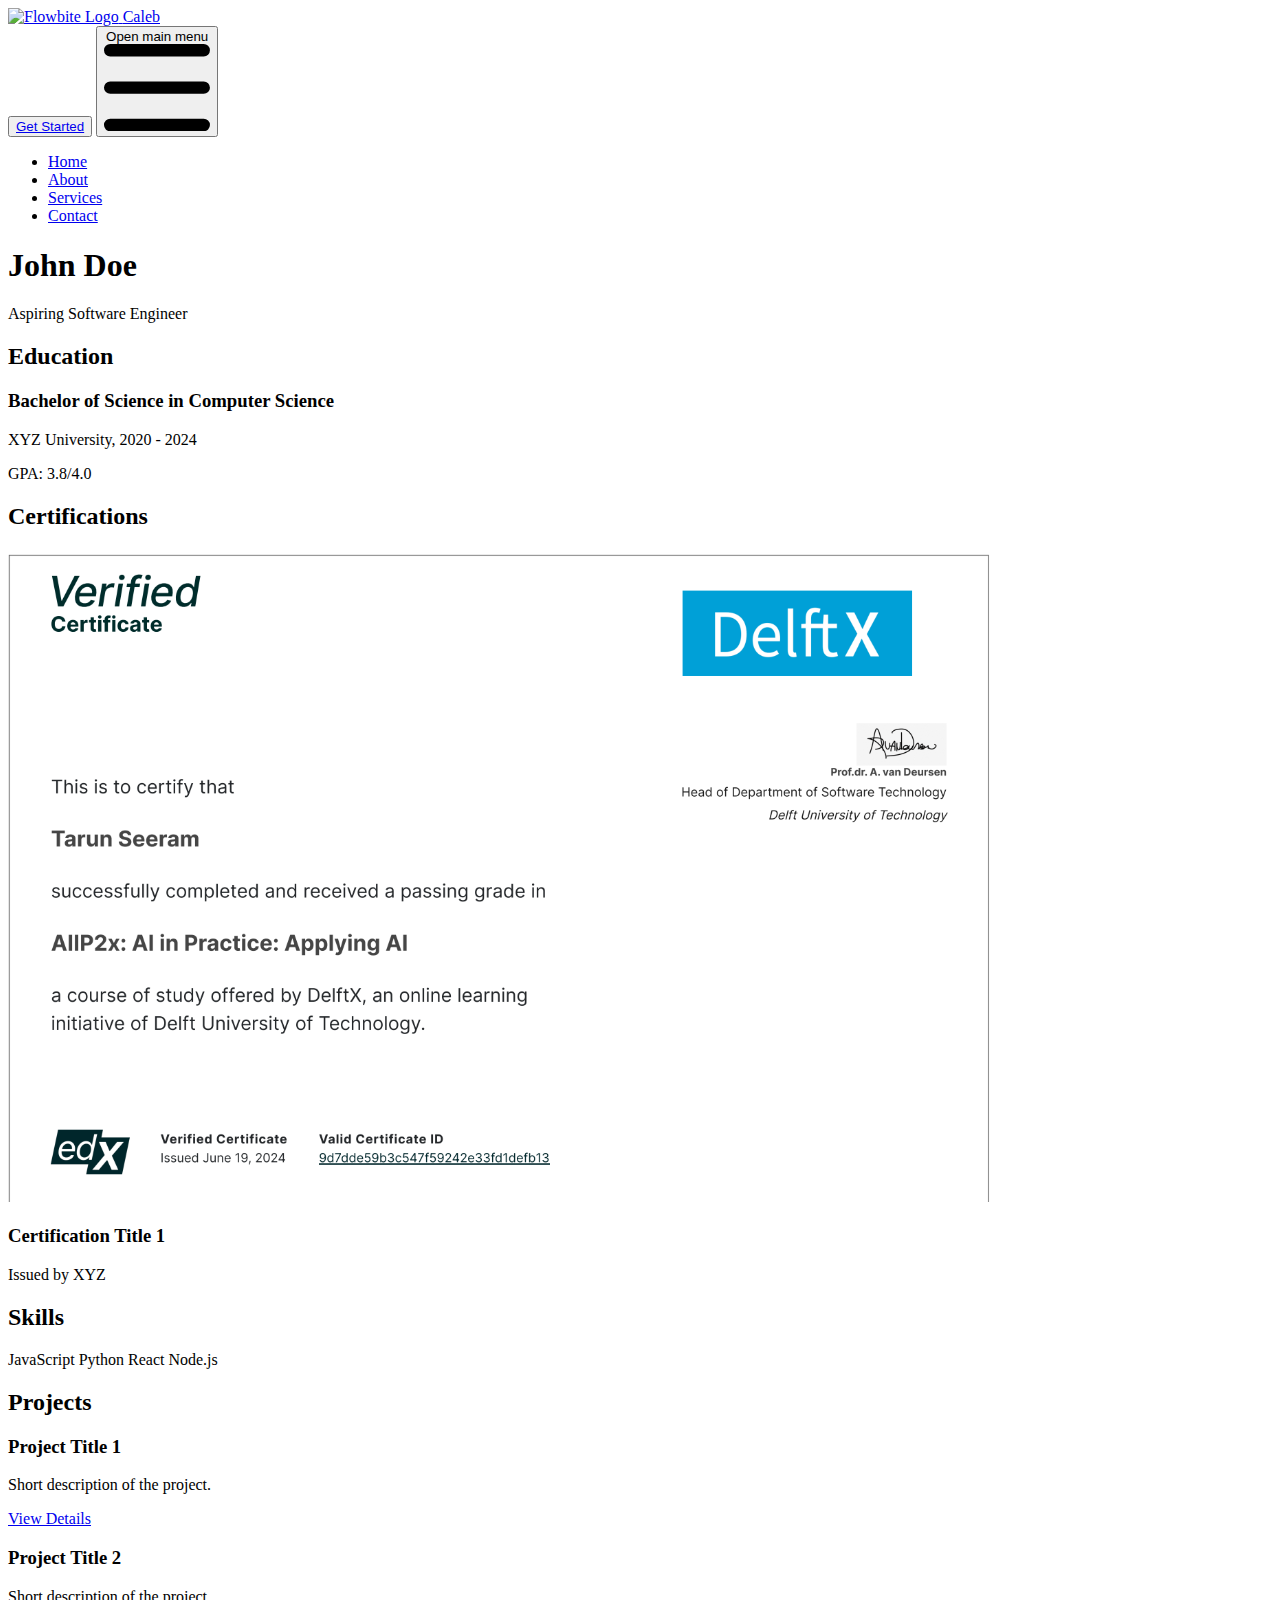
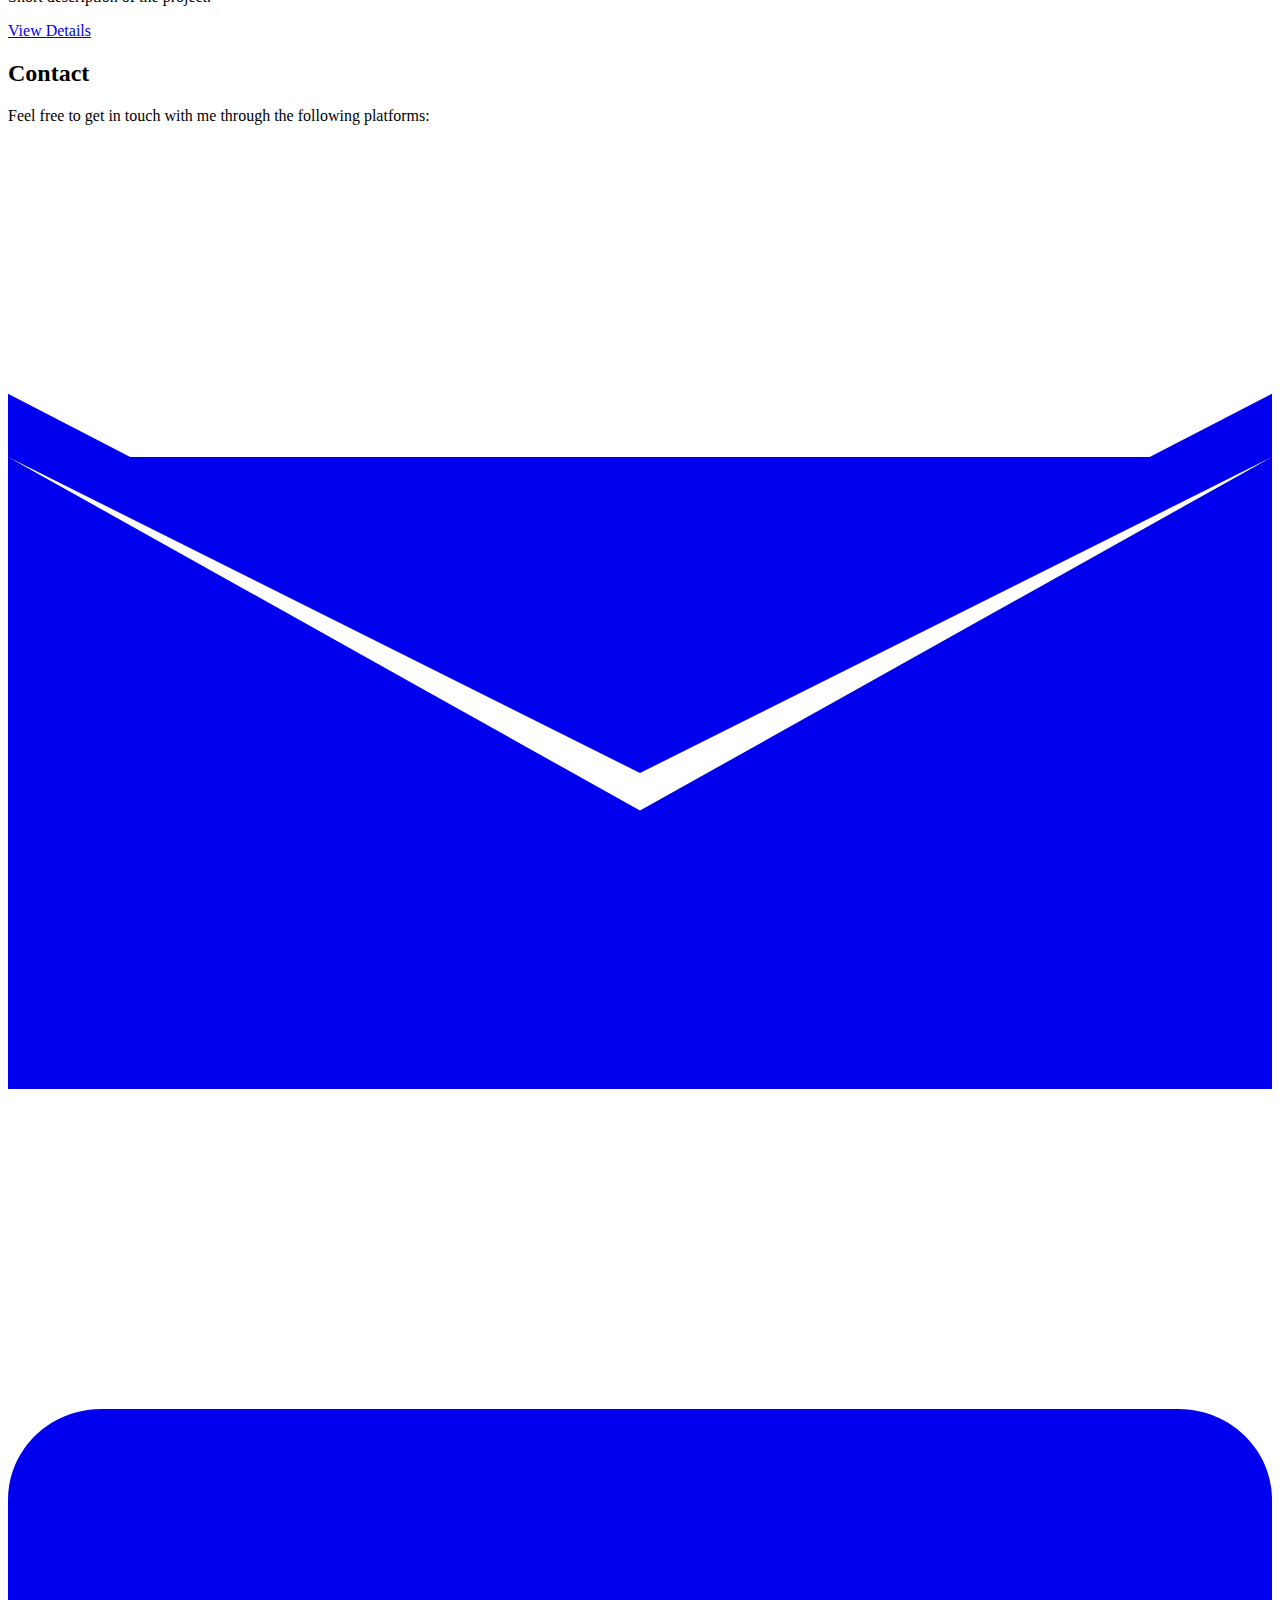
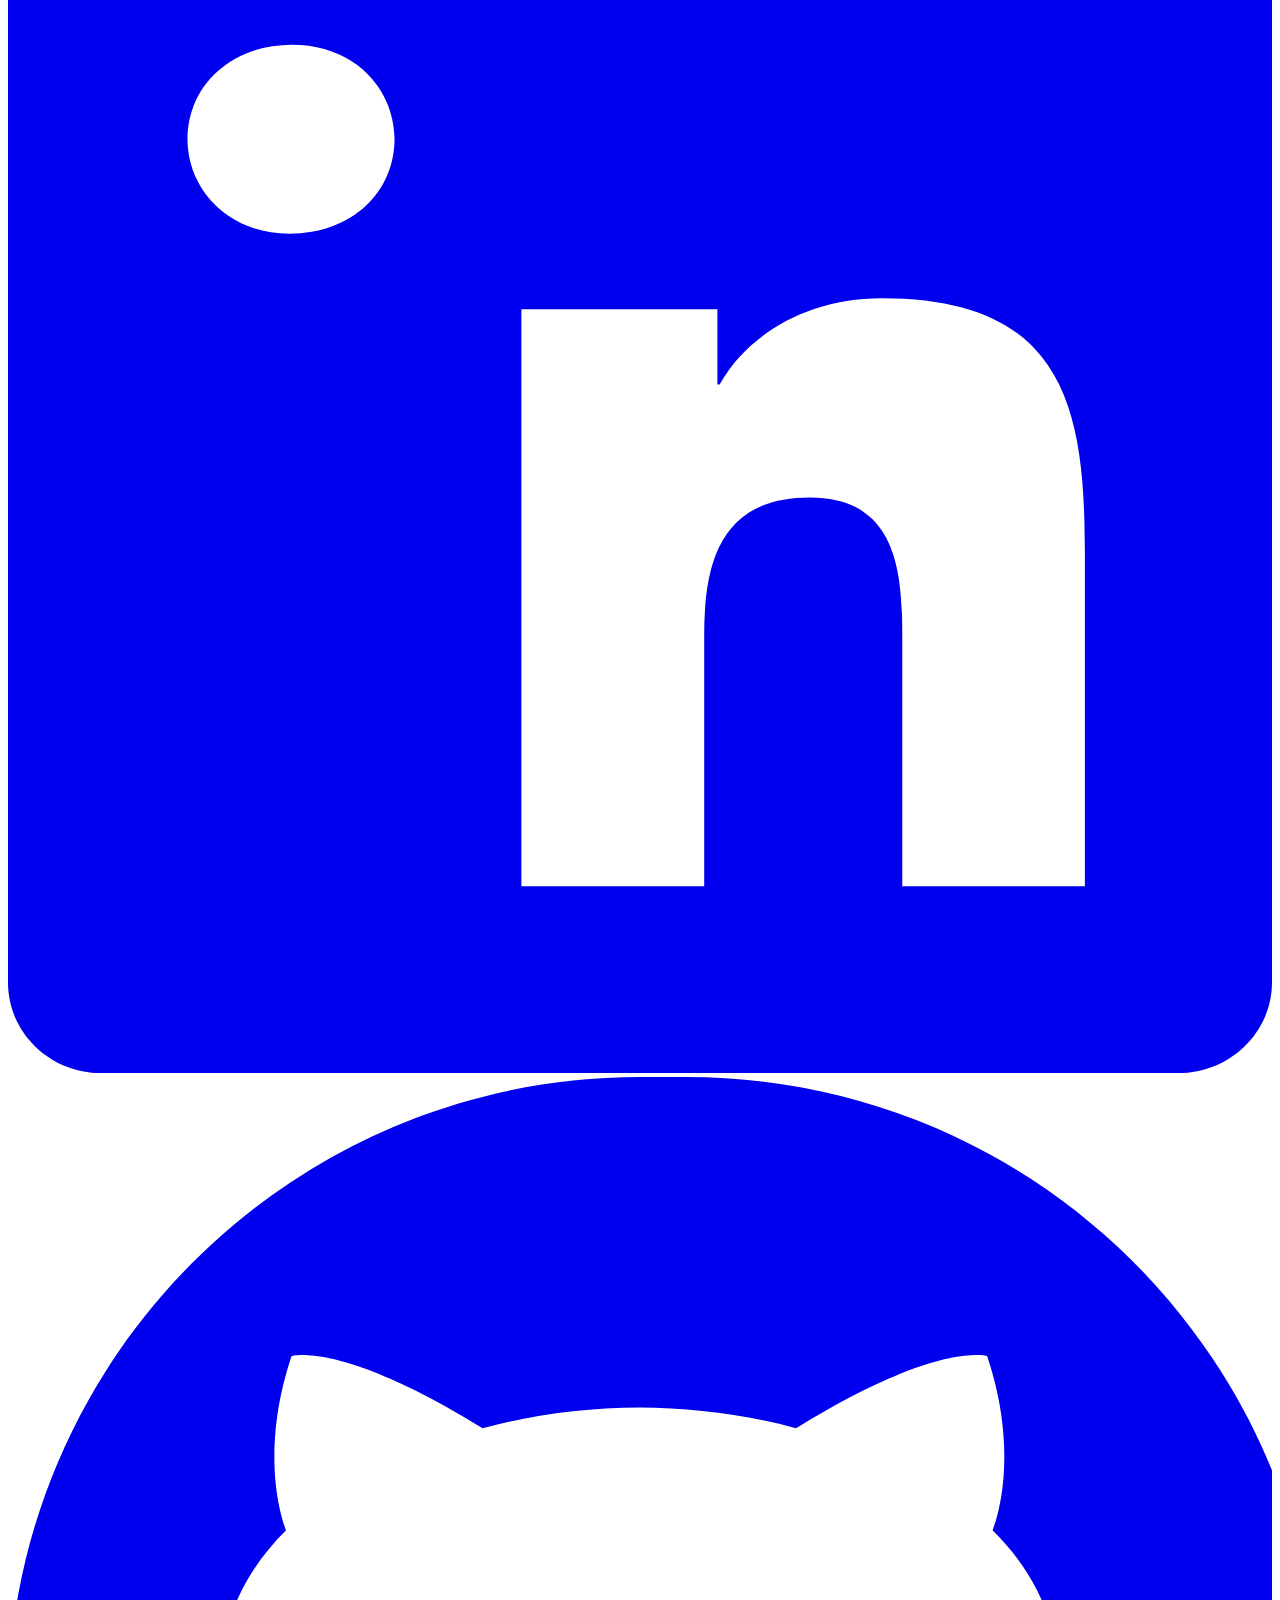
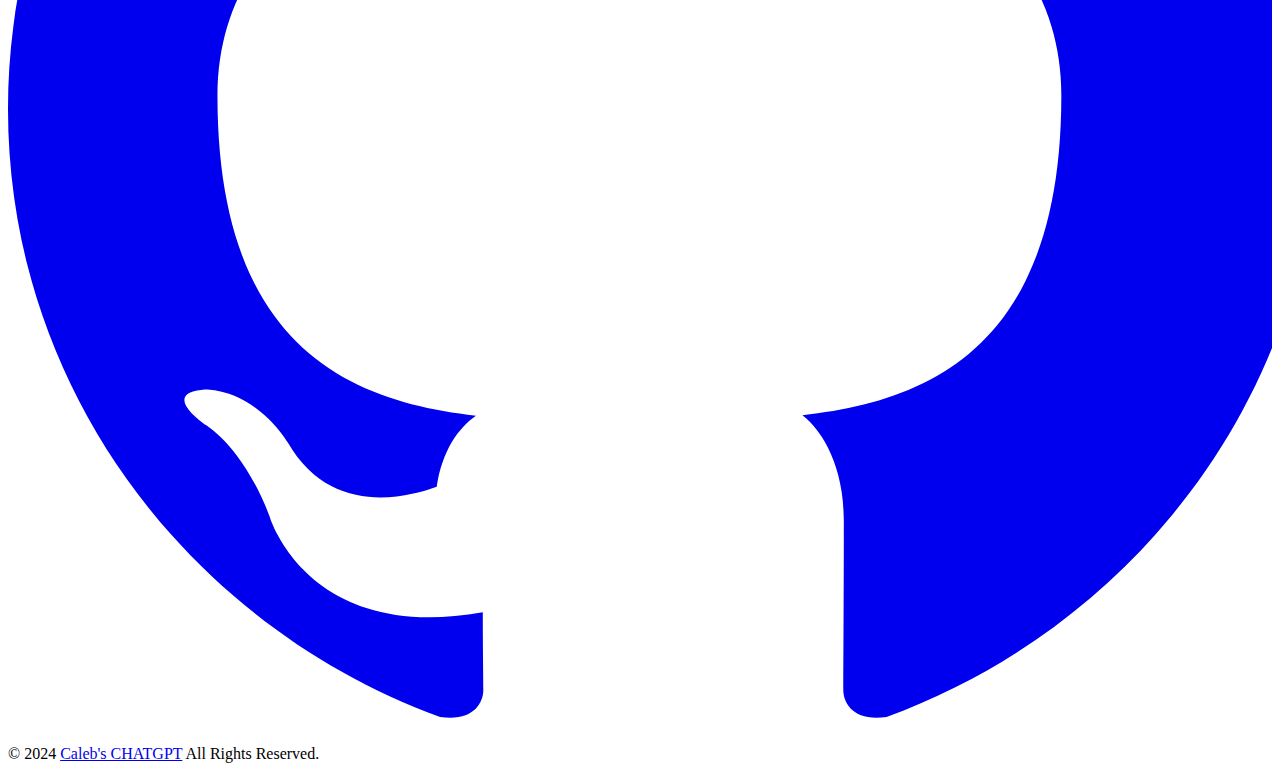
==== index.html @ e52ab4ae "first commit" ====
<!DOCTYPE html>
<html lang="en">
<head>
    <meta charset="UTF-8">
    <meta name="viewport" content="width=device-width, initial-scale=1.0">
    <title>Caleb's CHATGPT</title>
    <link rel="shortcut icon" href="/static/img/pakshi.jpg">
    <link href="https://cdn.jsdelivr.net/npm/flowbite@2.4.1/dist/flowbite.min.css" rel="stylesheet" />
</head>
<body class="flex flex-col min-h-screen bg-gray-100 dark:bg-gray-900">

    <!-- Navbar -->
    <nav class="bg-white dark:bg-gray-900 fixed w-full z-20 top-0 left-0 border-b border-gray-200 dark:border-gray-600">
        <div class="max-w-screen-xl flex flex-wrap items-center justify-between mx-auto p-4">
            <a href="https://flowbite.com/" class="flex items-center space-x-3 rtl:space-x-reverse">
                <img src="./static/img/botAvatar-removebg-preview.png" class="h-8" alt="Flowbite Logo">
                <span class="self-center text-2xl font-semibold whitespace-nowrap dark:text-white">Caleb</span>
            </a>
            <div class="flex md:order-2 space-x-3 md:space-x-0 rtl:space-x-reverse">
                <button type="button" class="text-white bg-blue-700 hover:bg-blue-800 focus:ring-4 focus:outline-none focus:ring-blue-300 font-medium rounded-lg text-sm px-4 py-2 text-center dark:bg-blue-600 dark:hover:bg-blue-700 dark:focus:ring-blue-800"><a href="./gallery.html">Get Started</a></button>
                <button data-collapse-toggle="navbar-sticky" type="button" class="inline-flex items-center p-2 w-10 h-10 justify-center text-sm text-gray-500 rounded-lg md:hidden hover:bg-gray-100 focus:outline-none focus:ring-2 focus:ring-gray-200 dark:text-gray-400 dark:hover:bg-gray-700 dark:focus:ring-gray-600" aria-controls="navbar-sticky" aria-expanded="false">
                    <span class="sr-only">Open main menu</span>
                    <svg class="w-5 h-5" aria-hidden="true" xmlns="http://www.w3.org/2000/svg" fill="none" viewBox="0 0 17 14">
                        <path stroke="currentColor" stroke-linecap="round" stroke-linejoin="round" stroke-width="2" d="M1 1h15M1 7h15M1 13h15"/>
                    </svg>
                </button>
            </div>
            <div class="items-center justify-between hidden w-full md:flex md:w-auto md:order-1" id="navbar-sticky">
                <ul class="flex flex-col p-4 md:p-0 mt-4 font-medium border border-gray-100 rounded-lg bg-gray-50 md:space-x-8 rtl:space-x-reverse md:flex-row md:mt-0 md:border-0 md:bg-white dark:bg-gray-800 md:dark:bg-gray-900 dark:border-gray-700">
                    <li>
                        <a href="./home.html" class="block py-2 px-3 text-white bg-blue-700 rounded md:bg-transparent md:text-blue-700 md:p-0 md:dark:text-blue-500" aria-current="page">Home</a>
                    </li>
                    <li>
                        <a href="#" class="block py-2 px-3 text-gray-900 rounded hover:bg-gray-100 md:hover:bg-transparent md:hover:text-blue-700 md:p-0 md:dark:hover:text-blue-500 dark:text-white dark:hover:bg-gray-700 dark:hover:text-white md:dark:hover:bg-transparent dark:border-gray-700">About</a>
                    </li>
                    <li>
                        <a href="./services.html" class="block py-2 px-3 text-gray-900 rounded hover:bg-gray-100 md:hover:bg-transparent md:hover:text-blue-700 md:p-0 md:dark:hover:text-blue-500 dark:text-white dark:hover:bg-gray-700 dark:hover:text-white md:dark:hover:bg-transparent dark:border-gray-700">Services</a>
                    </li>
                    <li>
                        <a href="./contact.html" class="block py-2 px-3 text-gray-900 rounded hover:bg-gray-100 md:hover:bg-transparent md:hover:text-blue-700 md:p-0 md:dark:hover:text-blue-500 dark:text-white dark:hover:bg-gray-700 dark:hover:text-white md:dark:hover:bg-transparent dark:border-gray-700">Contact</a>
                    </li>
                </ul>
            </div>
        </div>
    </nav>

    <!-- Main section -->
    <main class="pt-20 pb-16">
        <!-- Hero Section -->
        <section class="bg-white dark:bg-gray-800">
            <div class="max-w-screen-xl mx-auto p-8 text-center">
                <h1 class="text-4xl font-extrabold text-gray-900 dark:text-white">John Doe</h1>
                <p class="mt-4 text-lg text-gray-600 dark:text-gray-300">Aspiring Software Engineer</p>
            </div>
        </section>
    
        <!-- Education Section -->
        <section class="bg-gray-100 dark:bg-gray-900 py-12">
            <div class="max-w-screen-xl mx-auto px-8">
                <h2 class="text-3xl font-bold text-gray-900 dark:text-white mb-8">Education</h2>
                <div class="space-y-8">
                    <div class="flex flex-col md:flex-row justify-between">
                        <div>
                            <h3 class="text-xl font-semibold text-gray-800 dark:text-gray-200">Bachelor of Science in Computer Science</h3>
                            <p class="text-gray-600 dark:text-gray-400">XYZ University, 2020 - 2024</p>
                        </div>
                        <div class="mt-4 md:mt-0">
                            <p class="text-gray-600 dark:text-gray-400">GPA: 3.8/4.0</p>
                        </div>
                    </div>
                    <!-- Add more education entries as needed -->
                </div>
            </div>
        </section>
    
        <!-- Certifications Section -->
        <section class="bg-white dark:bg-gray-800 py-12">
            <div class="max-w-screen-xl mx-auto px-8">
                <h2 class="text-3xl font-bold text-gray-900 dark:text-white mb-8">Certifications</h2>
                <div class="grid grid-cols-1 md:grid-cols-2 lg:grid-cols-3 gap-8">
                    <div class="bg-gray-100 dark:bg-gray-700 p-6 rounded-lg">
                        <img src="./static/img/hello.png" alt="Certification 1" class="w-full h-48 object-cover rounded-t-lg">
                        <h3 class="mt-4 text-xl font-semibold text-gray-800 dark:text-gray-200">Certification Title 1</h3>
                        <p class="mt-2 text-gray-600 dark:text-gray-400">Issued by XYZ</p>
                    </div>
                    
        </section>
    
        <!-- Skills Section -->
        <section class="bg-gray-100 dark:bg-gray-900 py-12">
            <div class="max-w-screen-xl mx-auto px-8">
                <h2 class="text-3xl font-bold text-gray-900 dark:text-white mb-8">Skills</h2>
                <div class="flex flex-wrap gap-4">
                    <span class="bg-blue-100 text-blue-800 text-sm font-medium px-4 py-2 rounded dark:bg-blue-900 dark:text-blue-300">JavaScript</span>
                    <span class="bg-blue-100 text-blue-800 text-sm font-medium px-4 py-2 rounded dark:bg-blue-900 dark:text-blue-300">Python</span>
                    <span class="bg-blue-100 text-blue-800 text-sm font-medium px-4 py-2 rounded dark:bg-blue-900 dark:text-blue-300">React</span>
                    <span class="bg-blue-100 text-blue-800 text-sm font-medium px-4 py-2 rounded dark:bg-blue-900 dark:text-blue-300">Node.js</span>
                    <!-- Add more skills as needed -->
                </div>
            </div>
        </section>
    
        <!-- Projects Section -->
        <section class="bg-white dark:bg-gray-800 py-12">
            <div class="max-w-screen-xl mx-auto px-8">
                <h2 class="text-3xl font-bold text-gray-900 dark:text-white mb-8">Projects</h2>
                <div class="grid grid-cols-1 md:grid-cols-2 lg:grid-cols-3 gap-8">
                    <div class="bg-gray-100 dark:bg-gray-700 p-6 rounded-lg">
                        <h3 class="text-xl font-semibold text-gray-800 dark:text-gray-200">Project Title 1</h3>
                        <p class="mt-2 text-gray-600 dark:text-gray-400">Short description of the project.</p>
                        <a href="#" class="mt-4 inline-block text-blue-700 dark:text-blue-500">View Details</a>
                    </div>
                    <div class="bg-gray-100 dark:bg-gray-700 p-6 rounded-lg">
                        <h3 class="text-xl font-semibold text-gray-800 dark:text-gray-200">Project Title 2</h3>
                        <p class="mt-2 text-gray-600 dark:text-gray-400">Short description of the project.</p>
                        <a href="#" class="mt-4 inline-block text-blue-700 dark:text-blue-500">View Details</a>
                    </div>
                    <!-- Add more projects as needed -->
                </div>
            </div>
        </section>
    
        <!-- Contact Section -->
        <section class="bg-gray-100 dark:bg-gray-900 py-12">
            <div class="max-w-screen-xl mx-auto px-8 text-center">
                <h2 class="text-3xl font-bold text-gray-900 dark:text-white mb-8">Contact</h2>
                <p class="text-gray-600 dark:text-gray-400 mb-8">Feel free to get in touch with me through the following platforms:</p>
                <div class="flex justify-center space-x-4">
                    <a href="mailto:john.doe@example.com" class="text-gray-900 dark:text-gray-300 hover:text-blue-700 dark:hover:text-blue-500">
                        <svg class="w-6 h-6" fill="currentColor" viewBox="0 0 24 24"><path d="M12 12.713L0 6V18H24V6L12 12.713ZM12 11.4L22.8 6H1.2L12 11.4ZM0 4.8V6L12 12L24 6V4.8L12 11L0 4.8Z"/></svg>
                    </a>
                    <a href="https://www.linkedin.com/in/https://www.linkedin.com/in/seeram-naga-venkata-tarun-vardhan-2406b72b1?utm_source=share&utm_campaign=share_via&utm_content=profile&utm_medium=android_app" class="text-gray-900 dark:text-gray-300 hover:text-blue-700 dark:hover:text-blue-500">
                        <svg class="w-6 h-6" fill="currentColor" viewBox="0 0 24 24"><path d="M20.447 20.452H16.98V15.787C16.98 14.619 16.95 13.072 15.224 13.072C13.475 13.072 13.219 14.391 13.219 15.701V20.452H9.748V9.5H13.47V10.928H13.512C14.004 10.038 15.105 9.288 16.591 9.288C20.069 9.288 20.447 11.393 20.447 14.109V20.452V20.452ZM5.337 8.065C4.225 8.065 3.408 7.262 3.408 6.267C3.408 5.248 4.248 4.475 5.392 4.475C6.536 4.475 7.318 5.248 7.339 6.267C7.339 7.262 6.546 8.065 5.337 8.065ZM3.676 20.452H7.038V9.5H3.676V20.452ZM22.225 0H1.771C0.791 0 0 0.771 0 1.725V22.275C0 23.229 0.791 24 1.771 24H22.225C23.205 24 24 23.229 24 22.275V1.725C24 0.771 23.205 0 22.225 0Z"/></svg>
                    </a>
                    <a href="https://github.com/johndoe" class="text-gray-900 dark:text-gray-300 hover:text-blue-700 dark:hover:text-blue-500">
                        <svg class="w-6 h-6" fill="currentColor" viewBox="0 0 24 24"><path d="M12 0C5.373 0 0 5.373 0 12C0 17.303 3.438 21.8 8.205 23.545C8.805 23.635 9.025 23.307 9.025 23.028C9.025 22.785 9.015 22.185 9.015 21.555C5.672 22.157 4.967 19.735 4.967 19.735C4.431 18.345 3.724 17.98 3.724 17.98C2.845 17.315 3.79 17.328 3.79 17.328C4.768 17.399 5.307 18.325 5.307 18.325C6.122 19.747 7.552 19.385 8.14 19.173C8.243 18.483 8.55 18.057 8.885 17.823C6.467 17.551 3.977 16.499 3.977 11.749C3.977 10.435 4.478 9.395 5.281 8.606C5.164 8.318 4.792 7.063 5.383 5.3C5.383 5.3 6.322 5.003 9.013 6.671C9.947 6.411 10.967 6.281 11.987 6.275C13.007 6.281 14.028 6.411 14.962 6.671C17.653 5.003 18.592 5.3 18.592 5.3C19.183 7.063 18.811 8.318 18.694 8.606C19.497 9.395 20 10.435 20 11.749C20 16.507 17.504 17.548 15.084 17.814C15.486 18.129 15.87 18.807 15.87 19.806C15.87 21.205 15.86 22.58 15.86 23.028C15.86 23.307 16.08 23.635 16.68 23.545C21.448 21.8 24.886 17.303 24.886 12C24.886 5.373 19.513 0 12.886 0Z"/></svg>
                    </a>
                </div>
            </div>
        </section>
    </main>
    
    <!-- Footer -->
    <footer class="fixed bottom-0 left-0 z-20 w-full p-4 bg-white border-t border-gray-200 shadow md:flex md:items-center md:justify-between md:p-6 dark:bg-gray-800 dark:border-gray-600">
        <span class="text-sm text-gray-500 sm:text-center dark:text-gray-400">© 2024 <a href="https://flowbite.com/" class="hover:underline">Caleb's CHATGPT</a> All Rights Reserved.
        </span>
    </footer>
    

    <script src="https://cdn.jsdelivr.net/npm/flowbite@2.4.1/dist/flowbite.min.js"></script>
</body>
</html>
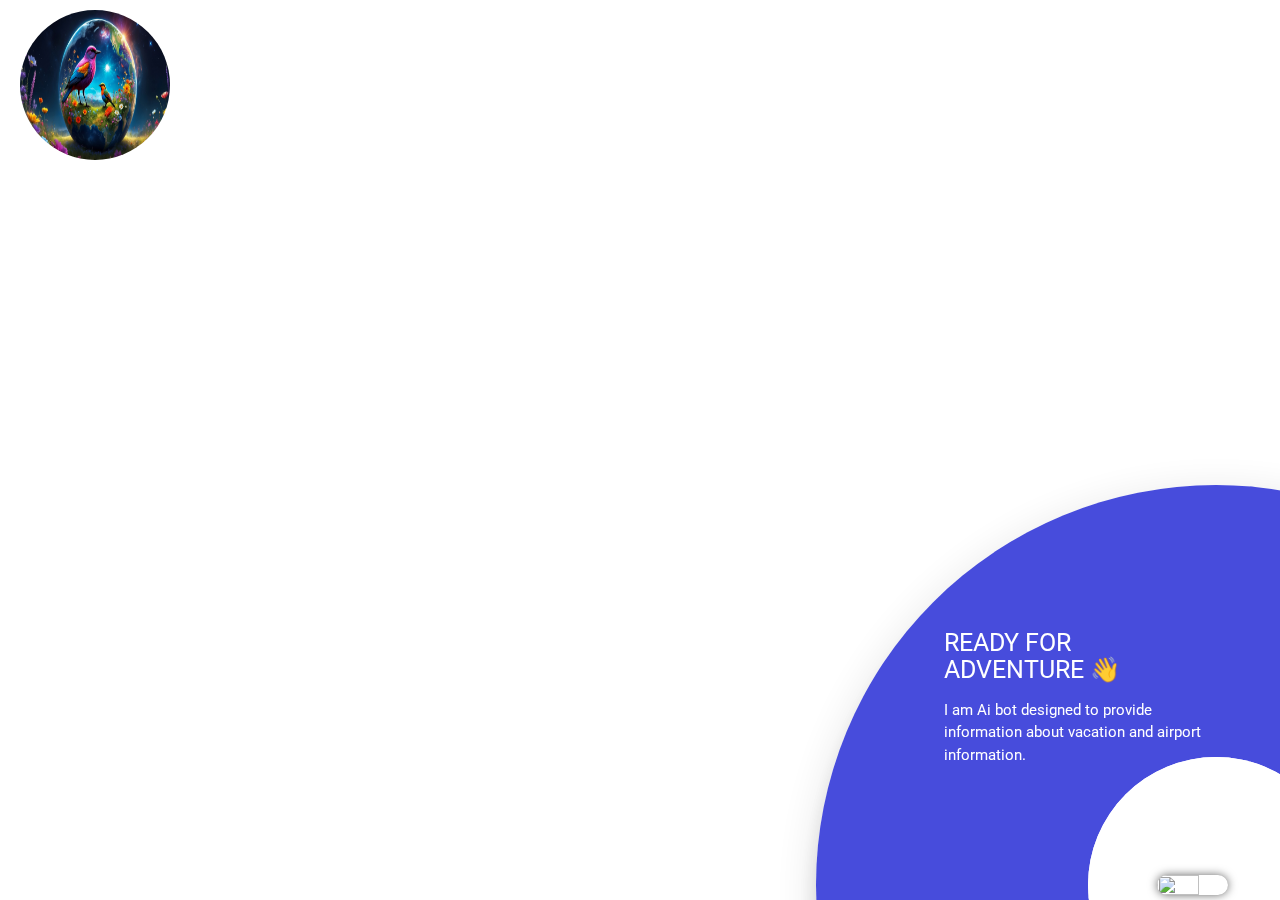
==== commit 47333b1f: "first commit" ====
--- a/index.html
+++ b/index.html
@@ -1,152 +1,200 @@
-<!DOCTYPE html>
-<html lang="en">
-<head>
-    <meta charset="UTF-8">
-    <meta name="viewport" content="width=device-width, initial-scale=1.0">
-    <title>Caleb's CHATGPT</title>
-    <link rel="shortcut icon" href="/static/img/pakshi.jpg">
-    <link href="https://cdn.jsdelivr.net/npm/flowbite@2.4.1/dist/flowbite.min.css" rel="stylesheet" />
-</head>
-<body class="flex flex-col min-h-screen bg-gray-100 dark:bg-gray-900">
-
-    <!-- Navbar -->
-    <nav class="bg-white dark:bg-gray-900 fixed w-full z-20 top-0 left-0 border-b border-gray-200 dark:border-gray-600">
-        <div class="max-w-screen-xl flex flex-wrap items-center justify-between mx-auto p-4">
-            <a href="https://flowbite.com/" class="flex items-center space-x-3 rtl:space-x-reverse">
-                <img src="./static/img/botAvatar-removebg-preview.png" class="h-8" alt="Flowbite Logo">
-                <span class="self-center text-2xl font-semibold whitespace-nowrap dark:text-white">Caleb</span>
-            </a>
-            <div class="flex md:order-2 space-x-3 md:space-x-0 rtl:space-x-reverse">
-                <button type="button" class="text-white bg-blue-700 hover:bg-blue-800 focus:ring-4 focus:outline-none focus:ring-blue-300 font-medium rounded-lg text-sm px-4 py-2 text-center dark:bg-blue-600 dark:hover:bg-blue-700 dark:focus:ring-blue-800"><a href="./gallery.html">Get Started</a></button>
-                <button data-collapse-toggle="navbar-sticky" type="button" class="inline-flex items-center p-2 w-10 h-10 justify-center text-sm text-gray-500 rounded-lg md:hidden hover:bg-gray-100 focus:outline-none focus:ring-2 focus:ring-gray-200 dark:text-gray-400 dark:hover:bg-gray-700 dark:focus:ring-gray-600" aria-controls="navbar-sticky" aria-expanded="false">
-                    <span class="sr-only">Open main menu</span>
-                    <svg class="w-5 h-5" aria-hidden="true" xmlns="http://www.w3.org/2000/svg" fill="none" viewBox="0 0 17 14">
-                        <path stroke="currentColor" stroke-linecap="round" stroke-linejoin="round" stroke-width="2" d="M1 1h15M1 7h15M1 13h15"/>
-                    </svg>
-                </button>
-            </div>
-            <div class="items-center justify-between hidden w-full md:flex md:w-auto md:order-1" id="navbar-sticky">
-                <ul class="flex flex-col p-4 md:p-0 mt-4 font-medium border border-gray-100 rounded-lg bg-gray-50 md:space-x-8 rtl:space-x-reverse md:flex-row md:mt-0 md:border-0 md:bg-white dark:bg-gray-800 md:dark:bg-gray-900 dark:border-gray-700">
-                    <li>
-                        <a href="./home.html" class="block py-2 px-3 text-white bg-blue-700 rounded md:bg-transparent md:text-blue-700 md:p-0 md:dark:text-blue-500" aria-current="page">Home</a>
-                    </li>
-                    <li>
-                        <a href="#" class="block py-2 px-3 text-gray-900 rounded hover:bg-gray-100 md:hover:bg-transparent md:hover:text-blue-700 md:p-0 md:dark:hover:text-blue-500 dark:text-white dark:hover:bg-gray-700 dark:hover:text-white md:dark:hover:bg-transparent dark:border-gray-700">About</a>
-                    </li>
-                    <li>
-                        <a href="./services.html" class="block py-2 px-3 text-gray-900 rounded hover:bg-gray-100 md:hover:bg-transparent md:hover:text-blue-700 md:p-0 md:dark:hover:text-blue-500 dark:text-white dark:hover:bg-gray-700 dark:hover:text-white md:dark:hover:bg-transparent dark:border-gray-700">Services</a>
-                    </li>
-                    <li>
-                        <a href="./contact.html" class="block py-2 px-3 text-gray-900 rounded hover:bg-gray-100 md:hover:bg-transparent md:hover:text-blue-700 md:p-0 md:dark:hover:text-blue-500 dark:text-white dark:hover:bg-gray-700 dark:hover:text-white md:dark:hover:bg-transparent dark:border-gray-700">Contact</a>
-                    </li>
-                </ul>
-            </div>
-        </div>
-    </nav>
-
-    <!-- Main section -->
-    <main class="pt-20 pb-16">
-        <!-- Hero Section -->
-        <section class="bg-white dark:bg-gray-800">
-            <div class="max-w-screen-xl mx-auto p-8 text-center">
-                <h1 class="text-4xl font-extrabold text-gray-900 dark:text-white">John Doe</h1>
-                <p class="mt-4 text-lg text-gray-600 dark:text-gray-300">Aspiring Software Engineer</p>
-            </div>
-        </section>
+<html>
+  <head>
+    <title>Chatbot Widget</title>
+
+    <!--Let browser know website is optimized for mobile-->
+    <meta name="viewport" content="width=device-width, initial-scale=1.0" />
+    <meta content="text/html;charset=utf-8" http-equiv="Content-Type" />
+    <meta content="utf-8" http-equiv="encoding" />
+
+    <!--Import Google Icon Font-->
+    <style>
+     
+.nav{
+    background-color: rgba(red, green, blue, alpha);
+    color: #fff;
+    padding: 10px 20px;
+    display: flex;
+    justify-content: space-between;
+    align-items: center;
+  }
+  .dropdown5 {
+    position: relative;
+    display: inline-block;
+    cursor: pointer;
+    align-items: center;
+  }
+    img{
+      border-radius: 50%;
+    }
+  .dropdown5-content {
+    display: none;
+    position: absolute;
+    background-color: rgba(66, 66, 66, 0.7);
+    min-width: 160px;
+    box-shadow: 0px 8px 16px 0px rgba(0,0,0,0.2);
+    z-index: 1;
+  }
+
+  .dropdown5-content a {
+    color: black;
+    padding: 12px 16px;
+    text-decoration: none;
+    display: block;
+  }
+
+  .dropdown5-content a:hover {background-color: #f1f1f1}
+
+  .dropdown5:hover .dropdown5-content {
+    display: block;
+  }
+    </style>
+    <link rel="stylesheet" href="./static/css/styles.css">
+    <link
+      href="https://fonts.googleapis.com/icon?family=Material+Icons"
+      rel="stylesheet"
+    />
+    <link rel="preconnect" href="https://fonts.gstatic.com" />
+    <link
+      href="https://fonts.googleapis.com/css2?family=Open+Sans&display=swap"
+      rel="stylesheet"
+    />
+    <link
+      href="https://fonts.googleapis.com/css?family=Raleway:500&display=swap"
+      rel="stylesheet"
+    />
+
+    <link rel="preconnect" href="https://fonts.gstatic.com" />
+    <link
+      href="https://fonts.googleapis.com/css2?family=Roboto:wght@300&display=swap"
+      rel="stylesheet"
+    />
+
+    <link rel="preconnect" href="https://fonts.gstatic.com" />
+    <link
+      href="https://fonts.googleapis.com/css2?family=Lato&display=swap"
+      rel="stylesheet"
+    />
+
+    <!--Import Font Awesome Icon Font-->
+    <link
+      rel="stylesheet"
+      href="https://cdnjs.cloudflare.com/ajax/libs/font-awesome/4.7.0/css/font-awesome.min.css"
+      integrity="sha256-eZrrJcwDc/3uDhsdt61sL2oOBY362qM3lon1gyExkL0="
+      crossorigin="anonymous"
+    />
+
+    <!--Import materialize.css-->
+    <link
+      rel="stylesheet"
+      type="text/css"
+      href="static/css/materialize.min.css"
+    />
+
+    <!--Main css-->
+    <link rel="stylesheet" type="text/css" href="static/css/style.css" />
+    <meta name="viewport" content="width=device-width, initial-scale=1" />
+  </head>
+
+  <body>
+
+    <video autoplay muted loop style="position: fixed; top: 0; left: 0; width: 100%; height: 100%; object-fit: cover; z-index: -1;">
+      <source src="./static/img/train.mp4" type="video/mp4">
+      
+  </video>
+  <div class="nav">
+    <div class="dropdown">
+      <img src="./static/img/pakshi.jpg" width="150" height="150"  onclick="toggleDropdown()">
+      <div class="dropdown-content" id="dropdownMenu">
+        <a href="./home.html">Home</a>
+        <a href="./about.html">About Us</a>
+        </div>
+      </div>
+      <marquee style="color: white; font-size: 20px; font-weight: bold; border-radius: 15px; padding: 10px;">
+        Ai_Vacation_planner
+    </marquee>
+      
+      <script>
+        function toggleDropdown() {
+          var dropdownMenu = document.getElementById("dropdownMenu");
+          if (dropdownMenu.style.display === "block") {
+            dropdownMenu.style.display = "none";
+          } else {
+            dropdownMenu.style.display = "block";
+          }
+        }
+      </script>
+      </div>
+    <div class="bg">
+      <!-- Modal for rendering the charts, declare this if you want to render charts, 
+         else you remove the modal -->
+      <div id="modal1" class="modal">
+        <canvas id="modal-chart"></canvas>
+      </div>
+
+      <!--chatbot widget -->
+      <div class="widget">
+        <div class="chat_header">
+          <!--Add the name of the bot here -->
+          <b class="chat_header_title">TRAVEL</b>
+          <span class="dropdown-trigger" href="#" data-target="dropdown1">
+            <i class="material-icons"> more_vert </i>
+          </span>
+
+          <!-- Dropdown menu-->
+          <ul id="dropdown1" class="dropdown-content">
+            <li><a href="#" id="clear">uncloud</a></li>
+            <li><a href="#" id="restart">Relaunch</a></li>
+            <li><a href="#" id="close">shut</a></li>
+          </ul>
+        </div>
+
+        <!--Chatbot contents goes here -->
+        <div class="chats" id="chats">
+          <div class="clearfix"></div>
+        </div>
+
+        <!--keypad for user to type the message -->
+        <div class="keypad">
+          <textarea
+            id="userInput"
+            placeholder="Type a message..."
+            class="usrInput"
+          ></textarea>
+          <div id="sendButton">
+            <i class="fa fa-paper-plane" aria-hidden="true"></i>
+          </div>
+        </div>
+      </div>
+
+      <!--bot profile-->
+      <div class="profile_div" id="profile_div">
+        <img class="imgProfile" src="./static/img/bot avatar2 (1).jpg" >
+      </div>
+
+      <!-- Bot pop-up intro -->
+      <div class="tap-target" data-target="profile_div">
+        <div class="tap-target-content">
+          <h5 class="white-text">READY FOR ADVENTURE 👋</h5>
+          <p class="white-text">
+            I am  Ai bot designed to provide information about vacation and airport information.
+          </p>
+        </div>
+      </div>
+    </div>
+    <!--JavaScript at end of body for optimized loading-->
+    <script src="https://ajax.googleapis.com/ajax/libs/jquery/3.3.1/jquery.min.js"></script>
+    <script
+      type="text/javascript"
+      src="static/js/lib/materialize.min.js"
+    ></script>
+    <script src="static/js/lib/uuid.min.js"></script>
+    <!--Main Script -->
+    <script type="text/javascript" src="static/js/script.js"></script>
+
+    <!--Chart.js Script -->
+    <script type="text/javascript" src="static/js/lib/chart.min.js"></script>
+    <script type="text/javascript" src="static/js/lib/showdown.min.js"></script>
     
-        <!-- Education Section -->
-        <section class="bg-gray-100 dark:bg-gray-900 py-12">
-            <div class="max-w-screen-xl mx-auto px-8">
-                <h2 class="text-3xl font-bold text-gray-900 dark:text-white mb-8">Education</h2>
-                <div class="space-y-8">
-                    <div class="flex flex-col md:flex-row justify-between">
-                        <div>
-                            <h3 class="text-xl font-semibold text-gray-800 dark:text-gray-200">Bachelor of Science in Computer Science</h3>
-                            <p class="text-gray-600 dark:text-gray-400">XYZ University, 2020 - 2024</p>
-                        </div>
-                        <div class="mt-4 md:mt-0">
-                            <p class="text-gray-600 dark:text-gray-400">GPA: 3.8/4.0</p>
-                        </div>
-                    </div>
-                    <!-- Add more education entries as needed -->
-                </div>
-            </div>
-        </section>
-    
-        <!-- Certifications Section -->
-        <section class="bg-white dark:bg-gray-800 py-12">
-            <div class="max-w-screen-xl mx-auto px-8">
-                <h2 class="text-3xl font-bold text-gray-900 dark:text-white mb-8">Certifications</h2>
-                <div class="grid grid-cols-1 md:grid-cols-2 lg:grid-cols-3 gap-8">
-                    <div class="bg-gray-100 dark:bg-gray-700 p-6 rounded-lg">
-                        <img src="./static/img/hello.png" alt="Certification 1" class="w-full h-48 object-cover rounded-t-lg">
-                        <h3 class="mt-4 text-xl font-semibold text-gray-800 dark:text-gray-200">Certification Title 1</h3>
-                        <p class="mt-2 text-gray-600 dark:text-gray-400">Issued by XYZ</p>
-                    </div>
-                    
-        </section>
-    
-        <!-- Skills Section -->
-        <section class="bg-gray-100 dark:bg-gray-900 py-12">
-            <div class="max-w-screen-xl mx-auto px-8">
-                <h2 class="text-3xl font-bold text-gray-900 dark:text-white mb-8">Skills</h2>
-                <div class="flex flex-wrap gap-4">
-                    <span class="bg-blue-100 text-blue-800 text-sm font-medium px-4 py-2 rounded dark:bg-blue-900 dark:text-blue-300">JavaScript</span>
-                    <span class="bg-blue-100 text-blue-800 text-sm font-medium px-4 py-2 rounded dark:bg-blue-900 dark:text-blue-300">Python</span>
-                    <span class="bg-blue-100 text-blue-800 text-sm font-medium px-4 py-2 rounded dark:bg-blue-900 dark:text-blue-300">React</span>
-                    <span class="bg-blue-100 text-blue-800 text-sm font-medium px-4 py-2 rounded dark:bg-blue-900 dark:text-blue-300">Node.js</span>
-                    <!-- Add more skills as needed -->
-                </div>
-            </div>
-        </section>
-    
-        <!-- Projects Section -->
-        <section class="bg-white dark:bg-gray-800 py-12">
-            <div class="max-w-screen-xl mx-auto px-8">
-                <h2 class="text-3xl font-bold text-gray-900 dark:text-white mb-8">Projects</h2>
-                <div class="grid grid-cols-1 md:grid-cols-2 lg:grid-cols-3 gap-8">
-                    <div class="bg-gray-100 dark:bg-gray-700 p-6 rounded-lg">
-                        <h3 class="text-xl font-semibold text-gray-800 dark:text-gray-200">Project Title 1</h3>
-                        <p class="mt-2 text-gray-600 dark:text-gray-400">Short description of the project.</p>
-                        <a href="#" class="mt-4 inline-block text-blue-700 dark:text-blue-500">View Details</a>
-                    </div>
-                    <div class="bg-gray-100 dark:bg-gray-700 p-6 rounded-lg">
-                        <h3 class="text-xl font-semibold text-gray-800 dark:text-gray-200">Project Title 2</h3>
-                        <p class="mt-2 text-gray-600 dark:text-gray-400">Short description of the project.</p>
-                        <a href="#" class="mt-4 inline-block text-blue-700 dark:text-blue-500">View Details</a>
-                    </div>
-                    <!-- Add more projects as needed -->
-                </div>
-            </div>
-        </section>
-    
-        <!-- Contact Section -->
-        <section class="bg-gray-100 dark:bg-gray-900 py-12">
-            <div class="max-w-screen-xl mx-auto px-8 text-center">
-                <h2 class="text-3xl font-bold text-gray-900 dark:text-white mb-8">Contact</h2>
-                <p class="text-gray-600 dark:text-gray-400 mb-8">Feel free to get in touch with me through the following platforms:</p>
-                <div class="flex justify-center space-x-4">
-                    <a href="mailto:john.doe@example.com" class="text-gray-900 dark:text-gray-300 hover:text-blue-700 dark:hover:text-blue-500">
-                        <svg class="w-6 h-6" fill="currentColor" viewBox="0 0 24 24"><path d="M12 12.713L0 6V18H24V6L12 12.713ZM12 11.4L22.8 6H1.2L12 11.4ZM0 4.8V6L12 12L24 6V4.8L12 11L0 4.8Z"/></svg>
-                    </a>
-                    <a href="https://www.linkedin.com/in/https://www.linkedin.com/in/seeram-naga-venkata-tarun-vardhan-2406b72b1?utm_source=share&utm_campaign=share_via&utm_content=profile&utm_medium=android_app" class="text-gray-900 dark:text-gray-300 hover:text-blue-700 dark:hover:text-blue-500">
-                        <svg class="w-6 h-6" fill="currentColor" viewBox="0 0 24 24"><path d="M20.447 20.452H16.98V15.787C16.98 14.619 16.95 13.072 15.224 13.072C13.475 13.072 13.219 14.391 13.219 15.701V20.452H9.748V9.5H13.47V10.928H13.512C14.004 10.038 15.105 9.288 16.591 9.288C20.069 9.288 20.447 11.393 20.447 14.109V20.452V20.452ZM5.337 8.065C4.225 8.065 3.408 7.262 3.408 6.267C3.408 5.248 4.248 4.475 5.392 4.475C6.536 4.475 7.318 5.248 7.339 6.267C7.339 7.262 6.546 8.065 5.337 8.065ZM3.676 20.452H7.038V9.5H3.676V20.452ZM22.225 0H1.771C0.791 0 0 0.771 0 1.725V22.275C0 23.229 0.791 24 1.771 24H22.225C23.205 24 24 23.229 24 22.275V1.725C24 0.771 23.205 0 22.225 0Z"/></svg>
-                    </a>
-                    <a href="https://github.com/johndoe" class="text-gray-900 dark:text-gray-300 hover:text-blue-700 dark:hover:text-blue-500">
-                        <svg class="w-6 h-6" fill="currentColor" viewBox="0 0 24 24"><path d="M12 0C5.373 0 0 5.373 0 12C0 17.303 3.438 21.8 8.205 23.545C8.805 23.635 9.025 23.307 9.025 23.028C9.025 22.785 9.015 22.185 9.015 21.555C5.672 22.157 4.967 19.735 4.967 19.735C4.431 18.345 3.724 17.98 3.724 17.98C2.845 17.315 3.79 17.328 3.79 17.328C4.768 17.399 5.307 18.325 5.307 18.325C6.122 19.747 7.552 19.385 8.14 19.173C8.243 18.483 8.55 18.057 8.885 17.823C6.467 17.551 3.977 16.499 3.977 11.749C3.977 10.435 4.478 9.395 5.281 8.606C5.164 8.318 4.792 7.063 5.383 5.3C5.383 5.3 6.322 5.003 9.013 6.671C9.947 6.411 10.967 6.281 11.987 6.275C13.007 6.281 14.028 6.411 14.962 6.671C17.653 5.003 18.592 5.3 18.592 5.3C19.183 7.063 18.811 8.318 18.694 8.606C19.497 9.395 20 10.435 20 11.749C20 16.507 17.504 17.548 15.084 17.814C15.486 18.129 15.87 18.807 15.87 19.806C15.87 21.205 15.86 22.58 15.86 23.028C15.86 23.307 16.08 23.635 16.68 23.545C21.448 21.8 24.886 17.303 24.886 12C24.886 5.373 19.513 0 12.886 0Z"/></svg>
-                    </a>
-                </div>
-            </div>
-        </section>
-    </main>
-    
-    <!-- Footer -->
-    <footer class="fixed bottom-0 left-0 z-20 w-full p-4 bg-white border-t border-gray-200 shadow md:flex md:items-center md:justify-between md:p-6 dark:bg-gray-800 dark:border-gray-600">
-        <span class="text-sm text-gray-500 sm:text-center dark:text-gray-400">© 2024 <a href="https://flowbite.com/" class="hover:underline">Caleb's CHATGPT</a> All Rights Reserved.
-        </span>
-    </footer>
-    
-
-    <script src="https://cdn.jsdelivr.net/npm/flowbite@2.4.1/dist/flowbite.min.js"></script>
-</body>
+  </body>
 </html>
--- a/static/css/styles.css
+++ b/static/css/styles.css
@@ -0,0 +1,42 @@
+.nav{
+  font-family: "Open Sans", sans-serif;
+    background-color: rgba(red, green, blue, alpha);
+color: #fff;
+padding: 10px 20px;
+display: flex;
+justify-content: space-between;
+align-items: center;
+}
+.dropdown {
+position: relative;
+display: inline-block;
+cursor: pointer;
+align-items: center;
+}
+img{
+  border-radius: 50%;
+}
+.dropdown-content {
+display: none;
+position: absolute;
+background-color: #f9f9f9;
+min-width: 160px;
+box-shadow: 0px 8px 16px 0px rgba(0,0,0,0.2);
+z-index: 1;
+}
+
+.dropdown-content a {
+color: black;
+padding: 12px 16px;
+text-decoration: none;
+display: block;
+}
+
+.dropdown-content a:hover {background-color: #f1f1f1}
+
+.dropdown:hover .dropdown-content {
+display: block;
+}
+span{
+margin-left: 100px;
+}--- a/static/css/style.css
+++ b/static/css/style.css
@@ -0,0 +1,855 @@
+/* ============= css related to chats =============== */
+
+.widget {
+  display: none;
+  width: 350px;
+  right: 15px;
+  height: 500px;
+  bottom: 5%;
+  position: fixed;
+  background: rgba(red, green, blue, alpha);
+  border-radius: 10px 10px 10px 10px;
+  box-shadow: 0 0px 1px 0 rgba(0, 0, 0, 0.16), 0 0px 5px 0 #00000096;
+}
+
+.chat_header {
+  height: 60px;
+  background: rgba(red, green, blue, alpha);
+  border-radius: 10px 10px 0px 0px;
+  padding: 5px;
+  font-size: 20px;
+}
+
+.chat_header_title {
+  color: white;
+  float: left;
+  margin-top: 3%;
+  margin-left: 35%;
+}
+
+.chats {
+  /* display: none; */
+  height: 385px;
+  padding: 2px;
+  border-radius: 1px;
+  overflow-y: scroll;
+  margin-top: 1px;
+  transition: 0.2s;
+}
+
+div.chats::-webkit-scrollbar {
+  overflow-y: hidden;
+  width: 0px;
+  /* remove scrollbar space /
+    background: transparent;
+    / optional: just make scrollbar invisible */
+}
+
+.clearfix {
+  margin-top: 2px;
+  margin-bottom: 2px;
+}
+
+.botAvatar {
+  border-radius: 50%;
+  width: 1.5em;
+  height: 1.5em;
+  float: left;
+  margin-left: 5px;
+  /* border: 2px solid  #060DCF ; */
+}
+
+.botMsg {
+  float: left;
+  margin-top: 5px;
+  background: #e3e7ee;
+  color: black;
+  /* box-shadow: 2px 3px 9px 0px #9a82842e; */
+  margin-left: 0.5em;
+  padding: 10px;
+  border-radius: 1.5em;
+  max-width: 60%;
+  min-width: 25%;
+  font-size: 13px;
+  word-wrap: break-word;
+  border-radius: 5px 20px 20px 20px;
+}
+
+div.chats > pre {
+  font-family: monospace, monospace;
+  font-size: 1em;
+  margin: 0 !important;
+  /* display: inline !important; */
+  white-space: initial !important;
+}
+div.chats > ul:not(.browser-default) {
+  padding-left: 1em;
+}
+div.chats > ul:not(.browser-default) > li {
+  list-style-type: initial;
+}
+
+div.chats > span.botMsg > ol {
+  padding-left: 1em;
+}
+textarea {
+  box-shadow: none;
+  resize: none;
+  outline: none;
+  overflow: hidden;
+  font-family: Lato;
+}
+
+textarea::-webkit-input-placeholder {
+  font-family: Lato;
+}
+
+textarea-webkit-scrollbar {
+  width: 0 !important;
+}
+
+.userMsg {
+  animation: animateElement linear 0.2s;
+  animation-iteration-count: 1;
+  margin-top: 5px;
+  word-wrap: break-word;
+  padding: 10px;
+  float: right;
+  margin-right: 0.5em;
+  background: #000000;
+  color: white;
+  margin-bottom: 0.15em;
+  font-size: 13px;
+  max-width: 65%;
+  min-width: 15%;
+  border-radius: 20px 5px 20px 20px;
+  /* box-shadow: 0px 2px 5px 0px #9a828454; */
+}
+
+blockquote {
+  margin: 20px 0;
+  padding-left: 1.5rem;
+  border-left: 5px solid #ee6e73;
+  margin-block-start: 0 !important;
+  margin-block-end: 0 !important;
+  margin-inline-start: 0 !important;
+  margin-inline-end: 0 !important;
+}
+
+.userAvatar {
+  animation: animateElement linear 0.3s;
+  animation-iteration-count: 1;
+  border-radius: 50%;
+  width: 1.5em;
+  height: 1.5em;
+  float: right;
+  margin-right: 5px;
+  /* border: 2px solid  #060DCF ; */
+}
+
+.usrInput {
+  padding: 0.5em;
+  width: 80%;
+  margin-left: 4%;
+  border: 0;
+  padding-left: 15px;
+  height: 40px;
+}
+
+.keypad {
+  /* display: none;  */
+  background: rgb(68, 68, 68);
+  height: 50px;
+  position: absolute;
+  bottom: 0px;
+  width: 100%;
+  padding: 5px;
+  border-radius: 0px 0px 10px 10px;
+  border-top: 1px solid #e3e7ee;
+}
+
+#sendButton {
+  height: 20px;
+  width: 20px;
+  border-radius: 50%;
+  display: inline-block;
+  float: right;
+  margin-right: 30px;
+  text-align: center;
+  padding: 5px;
+  font-size: 20px;
+  cursor: pointer;
+  color: #000000;
+}
+
+.imgProfile {
+  box-shadow: 0 0px 1px 0 rgba(0, 0, 0, 0.16), 0 0px 10px 0 #00000096;
+  border-radius: 50px;
+  width: 60%;
+}
+
+.profile_div {
+  /* display: none; */
+  position: fixed;
+  padding: 5px;
+  width: 10%;
+  bottom: 0;
+  right: 0;
+  cursor: pointer;
+}
+
+/* css for dropdown menu of the bot */
+
+#close,
+#restart,
+#clear {
+  cursor: pointer;
+}
+
+.dropdown-trigger {
+  cursor: pointer;
+  color: white;
+  margin-right: 5px;
+  float: right;
+  margin-top: 3%;
+}
+
+.dropdown-content li > a,
+.dropdown-content li > span {
+  color: #060dcfc7;
+}
+
+@keyframes animateElement {
+  0% {
+    opacity: 0;
+    transform: translate(0px, 10px);
+  }
+  100% {
+    opacity: 1;
+    transform: translate(0px, 0px);
+  }
+}
+
+/*========== css related to chats elements============= */
+
+/* css for card details of carousel cards */
+
+.content {
+  transition: 0.2s;
+  display: none;
+  width: 350px;
+  right: 15px;
+  height: 500px;
+  bottom: 5%;
+  position: fixed;
+  background: white;
+  border-radius: 10px 10px 10px 10px;
+  box-shadow: 0px 2px 10px 1px #b5b5b5;
+}
+
+.content_header {
+  object-fit: cover;
+  width: 100%;
+  height: 40%;
+  border-radius: 10px 10px 0px 0px;
+}
+
+.content_data {
+  overflow-y: scroll;
+  height: 70%;
+  position: absolute;
+  left: 0px;
+  width: 100%;
+  top: 30%;
+  z-index: 1000;
+  border-radius: 10px;
+  background: white;
+  padding: 5px;
+  box-shadow: 0px -1px 20px 3px #9c9393ba;
+}
+
+.content_title {
+  color: black;
+  font-weight: 600;
+  word-wrap: break-word;
+  padding-left: 5px;
+  font-size: 1.2em;
+  width: 80%;
+  border-radius: 0.28571429rem;
+}
+
+.votes {
+  font-size: 12px;
+  color: lightslategray;
+}
+
+.ratings {
+  margin-top: 5px;
+  background: #9acd32;
+  padding: 5px;
+  color: white;
+  border-radius: 5px;
+}
+
+.user_ratings {
+  border-radius: 0.28571429rem;
+  color: #fff;
+  font-weight: 600;
+  font-size: 15px;
+}
+
+.total_ratings {
+  font-size: 12px;
+  opacity: 0.5;
+  margin-left: 5px;
+}
+
+.content_data > .row .col {
+  padding: 5px;
+}
+
+.metadata_1,
+.metadata_2,
+.metadata_3,
+.metadata_4,
+.row {
+  margin-bottom: 0px;
+}
+
+.metadata_1 {
+  color: lightslategrey;
+  padding: 5px;
+}
+
+.order,
+#closeContents {
+  color: #060dcfc7;
+}
+
+.metadata_2,
+.metadata_3,
+.metadata_4,
+.metadata_5,
+.metadata_6 {
+  color: lightslategrey;
+  padding: 5px;
+}
+
+.average_cost,
+.timings,
+.location,
+.cuisines {
+  width: 70%;
+  float: right;
+  margin-right: 25%;
+}
+
+.fa .fa-user-o {
+  font-size: 15px;
+}
+
+.stars-outer {
+  display: inline-block;
+  position: relative;
+  font-family: FontAwesome;
+}
+
+.stars-outer::before {
+  content: "\f006 \f006 \f006 \f006 \f006";
+}
+
+.stars-inner {
+  position: absolute;
+  top: 0;
+  left: 0;
+  white-space: nowrap;
+  overflow: hidden;
+  width: 0;
+}
+
+.stars-inner::before {
+  content: "\f005 \f005 \f005 \f005 \f005";
+  color: #f8ce0b;
+}
+
+div.content::-webkit-scrollbar {
+  width: 0 !important;
+}
+
+div.content_data::-webkit-scrollbar {
+  overflow-y: hidden;
+  width: 0px;
+  /* remove scrollbar space /
+    background: transparent;
+    / optional: just make scrollbar invisible */
+}
+
+/* css for single card */
+
+.singleCard {
+  padding-left: 10%;
+  padding-right: 10px;
+}
+
+/* css for image card */
+
+.imgcard {
+  object-fit: cover;
+  width: 80%;
+  height: 50%;
+  border-radius: 10px;
+  margin-left: 1%;
+}
+
+/* css for markdown images */
+
+.imgcard_mrkdwn {
+  width: 80%;
+  border-radius: 10px;
+  margin-left: 1%;
+}
+
+/* css for suggestions buttons */
+
+.suggestions {
+  padding: 5px;
+  width: 80%;
+  border-radius: 10px;
+  background: #ffffff;
+  box-shadow: 2px 5px 5px 1px #dbdade;
+}
+
+.menuTitle {
+  padding: 5px;
+  margin-top: 5px;
+  margin-bottom: 5px;
+}
+
+.menu {
+  padding: 5px;
+}
+
+.menuChips {
+  display: block;
+  background: #060dcfc7;
+  color: #fff;
+  text-align: center;
+  padding: 5px;
+  margin-bottom: 5px;
+  cursor: pointer;
+  border-radius: 15px;
+  font-size: 14px;
+  word-wrap: break-word;
+}
+
+/* cards carousels */
+
+.cards {
+  display: none;
+  position: relative;
+  max-width: 300px;
+}
+
+.cards_scroller {
+  overflow-x: scroll;
+  overflow-y: hidden;
+  display: flex;
+  height: 210px;
+  width: 300px;
+  transition: width 0.5s ease;
+  margin-left: 5px;
+  /* Enable Safari touch scrolling physics which is needed for scroll snap */
+  -webkit-overflow-scrolling: touch;
+}
+
+.cards_scroller img {
+  border-radius: 10px;
+}
+
+.cards div.note {
+  position: absolute;
+  /* vertically align center */
+  top: 50%;
+  transform: translateY(-50%);
+  left: 0;
+  right: 0;
+  background: rgba(0, 0, 0, 0.6);
+  padding: 20px;
+  position: absolute;
+  font-size: 4em;
+  color: white;
+}
+
+.cards .arrow {
+  position: absolute;
+  top: 50%;
+  transform: translateY(-50%);
+  height: 30px;
+  width: 30px;
+  border-radius: 2px;
+  background-position: 50% 50%;
+  background-repeat: no-repeat;
+  z-index: 1;
+}
+
+.cards .arrow.next {
+  display: none;
+  font-size: 2em;
+  color: #ffffff;
+  right: 10px;
+}
+
+.cards .arrow.prev {
+  display: none;
+  font-size: 2em;
+  color: #ffffff;
+  left: 10px;
+}
+
+.cards_scroller::-webkit-scrollbar {
+  width: 0 !important;
+}
+
+.cards_scroller > div.carousel_cards {
+  margin: 5px;
+  scroll-snap-align: center;
+  position: relative;
+  scroll-behavior: smooth;
+}
+
+.cards_scroller div.carousel_cards {
+  min-width: 50%;
+  min-height: 70%;
+  background: #b5b5b5;
+  border-radius: 10px;
+}
+
+@-webkit-keyframes fadeInLeft {
+  from {
+    opacity: 0;
+    -webkit-transform: translatex(-10px);
+    -moz-transform: translatex(-10px);
+    -o-transform: translatex(-10px);
+    transform: translatex(-10px);
+  }
+  to {
+    opacity: 1;
+    -webkit-transform: translatex(0);
+    -moz-transform: translatex(0);
+    -o-transform: translatex(0);
+    transform: translatex(0);
+  }
+}
+
+.in-left {
+  -webkit-animation-name: fadeInLeft;
+  -moz-animation-name: fadeInLeft;
+  -o-animation-name: fadeInLeft;
+  animation-name: fadeInLeft;
+  -webkit-animation-fill-mode: both;
+  -moz-animation-fill-mode: both;
+  -o-animation-fill-mode: both;
+  animation-fill-mode: both;
+  -webkit-animation-duration: 0.8s;
+  -moz-animation-duration: 0.8s;
+  -o-animation-duration: 0.8s;
+  animation-duration: 0.8s;
+  -webkit-animation-delay: 0.8s;
+  -moz-animation-delay: 0.8s;
+  -o-animation-duration: 0.8s;
+  animation-delay: 0.8s;
+}
+
+/* css for cards within the cards carousels */
+
+.cardBackgroundImage {
+  width: 100%;
+  border-radius: 5px;
+  height: 100%;
+  position: absolute;
+  object-fit: cover;
+}
+
+.cardFooter {
+  background: rgba(56, 53, 60, 0.86);
+  border-radius: 0px 0px 5px 5px;
+  position: absolute;
+  z-index: 3;
+  color: white;
+  bottom: 0;
+  width: 100%;
+  height: 30%;
+  word-wrap: break-word;
+  padding: 1px;
+}
+
+.cardTitle {
+  overflow: hidden;
+  white-space: nowrap;
+  text-overflow: ellipsis;
+  width: 90%;
+  /* height: 40%; */
+  display: inline-block;
+  margin-bottom: 1px;
+  font-size: 15px;
+  /* font-weight: 600; */
+  padding: 5px;
+  /* color:#060dcfc7; */
+  color: #ffffff;
+  cursor: pointer;
+}
+
+.cardDescription {
+  padding: 5px;
+  font-size: 13px;
+  color: white;
+  line-height: 15px;
+}
+
+/*css for dropDown messages*/
+
+.dropDownMsg {
+  float: left;
+  margin-top: 5px;
+  background: white;
+  color: black;
+  box-shadow: 2px 3px 9px 0px #9a82842e;
+  margin-left: 0.5em;
+  padding: 10px;
+  border-radius: 1.5em;
+  max-width: 60%;
+  min-width: 25%;
+  font-size: 13px;
+  word-wrap: break-word;
+}
+
+.dropDownMsg > select {
+  border: 0px solid #f2f2f2;
+}
+
+/* css for quick replies */
+
+.quickReplies {
+  padding: 5px;
+  position: relative;
+  width: 100%;
+  overflow-x: scroll;
+  overflow-y: hidden;
+  white-space: nowrap;
+  transition: all 0.2s;
+  transform: scale(0.98);
+  will-change: transform;
+  user-select: none;
+  cursor: pointer;
+  scroll-behavior: smooth;
+}
+
+.quickReplies::-webkit-scrollbar {
+  width: 0 !important;
+}
+
+.quickReplies.active {
+  cursor: grabbing;
+  cursor: -webkit-grabbing;
+  transform: scale(1);
+}
+
+.chip {
+  background-color: white;
+  border: 1px solid#060dcfc7;
+  color: #060dcfc7;
+  font-weight: bolder;
+  text-align: center;
+}
+
+.chip:hover {
+  background-color: #060dcfc7;
+  color: white;
+}
+
+/* css for charts */
+
+#expand:hover {
+  font-size: 18px;
+}
+
+#expand {
+  position: absolute;
+  right: 10px;
+  top: 10px;
+}
+
+.modal {
+  height: 60%;
+  border-radius: 10px;
+}
+
+.chart-container {
+  position: relative;
+  margin: auto;
+  height: 25vh;
+  width: 90%;
+  border-radius: 10px 10px 10px 10px;
+  margin-left: 5%;
+  background: white;
+  box-shadow: 2px 3px 9px 0px #9a82847a;
+  margin-top: 5px;
+}
+
+/* css for collapsible */
+
+.collapsible {
+  margin-top: 5px;
+  margin-left: 5%;
+  max-width: 60%;
+  min-width: 25%;
+  font-size: 13px;
+  word-wrap: break-word;
+  border-radius: 20px;
+  background: white;
+}
+
+.collapsible-body {
+  padding: 15px;
+}
+
+.collapsible-header {
+  font-weight: bold;
+  color: #060dcfc7;
+}
+
+ul.collapsible > li:first-child .collapsible-header {
+  border-radius: 20px 20px 0px 0px;
+}
+
+ul.collapsible > li:last-child .collapsible-header {
+  color: #060dcfc7;
+  border-radius: 0px 0px 20px 20px;
+}
+
+ul.collapsible > li:last-child .collapsible-body {
+  border-bottom: none;
+}
+
+.collapsible-header {
+  padding: 10px;
+}
+
+/* css for botTyping */
+
+.botTyping {
+  float: left;
+  margin-top: 5px;
+  background: #e3e7ee;
+  color: #000000;
+  /* box-shadow: 2px 3px 9px 0px #9a82847a; */
+  margin-left: 0.5em;
+  padding: 15px;
+  border-radius: 5px 20px 20px 20px;
+  max-width: 60%;
+  min-width: 20%;
+  word-wrap: break-word;
+  border-radius: 5px 20px 20px 20px;
+}
+
+.botTyping > div {
+  width: 10px;
+  height: 10px;
+  background-color: #060dcfc7;
+  border-radius: 100%;
+  display: inline-block;
+  -webkit-animation: sk-bouncedelay 1.4s infinite ease-in-out both;
+  animation: sk-bouncedelay 1.4s infinite ease-in-out both;
+  margin-right: 5px;
+}
+
+.botTyping .bounce1 {
+  -webkit-animation-delay: -0.32s;
+  animation-delay: -0.32s;
+}
+
+.botTyping .bounce2 {
+  -webkit-animation-delay: -0.16s;
+  animation-delay: -0.16s;
+}
+
+@-webkit-keyframes sk-bouncedelay {
+  0%,
+  80%,
+  100% {
+    -webkit-transform: scale(0);
+  }
+  40% {
+    -webkit-transform: scale(1);
+  }
+}
+
+@keyframes sk-bouncedelay {
+  0%,
+  80%,
+  100% {
+    -webkit-transform: scale(0);
+    transform: scale(0);
+  }
+  40% {
+    -webkit-transform: scale(1);
+    transform: scale(1);
+  }
+}
+
+input:focus {
+  outline: none;
+}
+
+video:focus {
+  outline: none;
+}
+
+.video-container iframe,
+.video-container object,
+.video-container embed {
+  position: absolute;
+  top: 0;
+  left: 0;
+  width: 90%;
+  height: 100%;
+  margin-left: 5%;
+  border-radius: 10px;
+  border-style: none;
+}
+
+/* Bot pop-up intro */
+
+.tap-target {
+  color: #fff;
+  background: #060dcfc7;
+}
+
+.pdf_attachment {
+  border: 0.5px solid #00000014;
+  width: 60%;
+  height: 14%;
+  border-radius: 10px;
+  margin-left: 10%;
+  box-shadow: 2px 3px 9px 0px #9a82842e;
+}
+
+.pdf_icon {
+  border-radius: 10px 0px 0px 10px;
+  height: 100%;
+  font-size: 25px;
+  padding: 7% !important;
+  background-color: #060dcfc7;
+  color: white;
+}
+
+.pdf_link {
+  padding: 5% !important;
+  white-space: nowrap;
+  overflow: hidden;
+  text-overflow: ellipsis;
+}
+
+.pdf_link a {
+  color: #060dcfc7;
+}
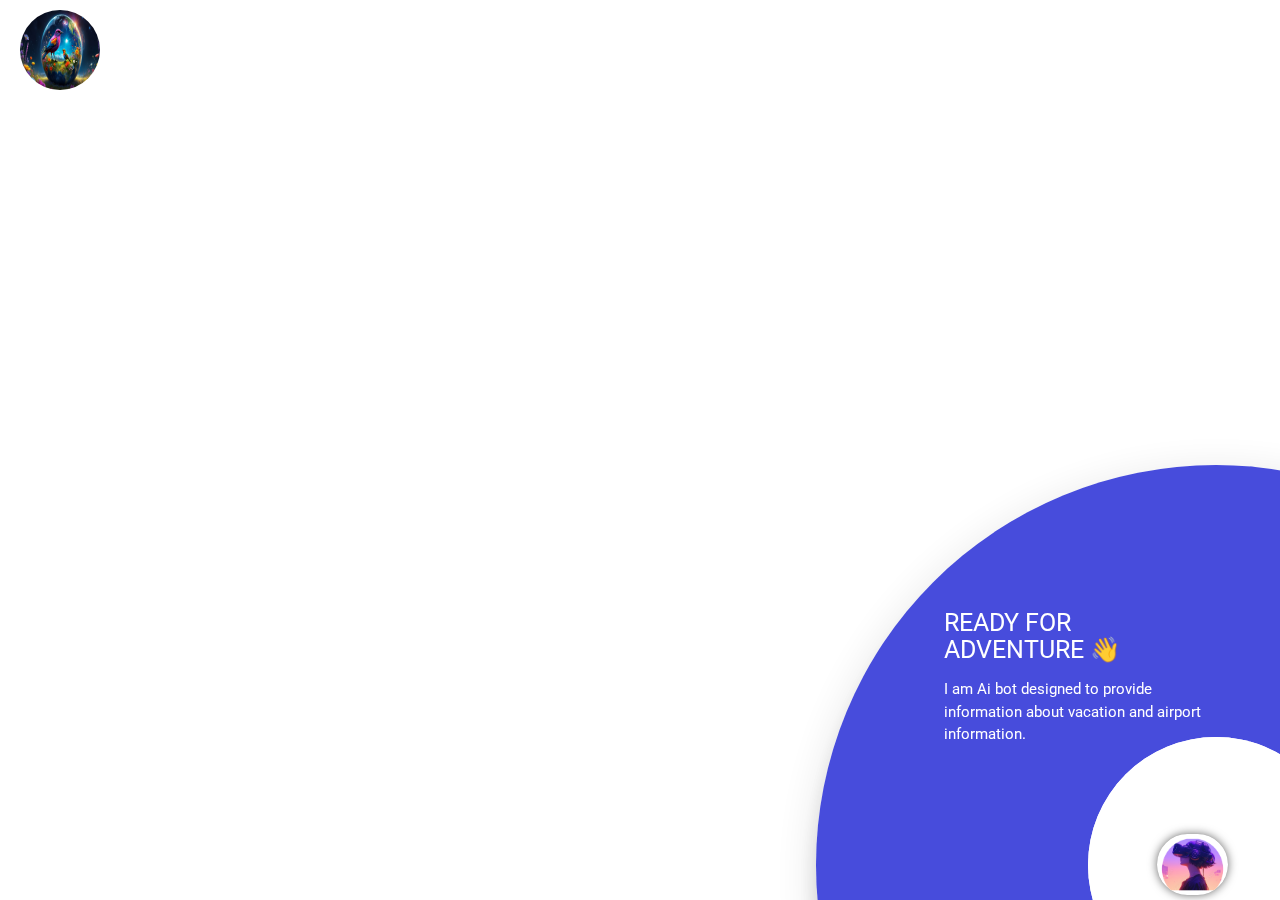
==== commit 0c910833: "first commit" ====
--- a/index.html
+++ b/index.html
@@ -104,7 +104,7 @@
   </video>
   <div class="nav">
     <div class="dropdown">
-      <img src="./static/img/pakshi.jpg" width="150" height="150"  onclick="toggleDropdown()">
+      <img src="./static/img/pakshi.jpg" width="80" height="80"  onclick="toggleDropdown()">
       <div class="dropdown-content" id="dropdownMenu">
         <a href="./home.html">Home</a>
         <a href="./about.html">About Us</a>
@@ -136,7 +136,7 @@
       <div class="widget">
         <div class="chat_header">
           <!--Add the name of the bot here -->
-          <b class="chat_header_title">TRAVEL</b>
+          <b class="chat_header_title">TRAVELLER</b>
           <span class="dropdown-trigger" href="#" data-target="dropdown1">
             <i class="material-icons"> more_vert </i>
           </span>
@@ -169,7 +169,7 @@
 
       <!--bot profile-->
       <div class="profile_div" id="profile_div">
-        <img class="imgProfile" src="./static/img/bot avatar2 (1).jpg" >
+        <img class="imgProfile" src="./static/img/TARUN.png"  >
       </div>
 
       <!-- Bot pop-up intro -->
